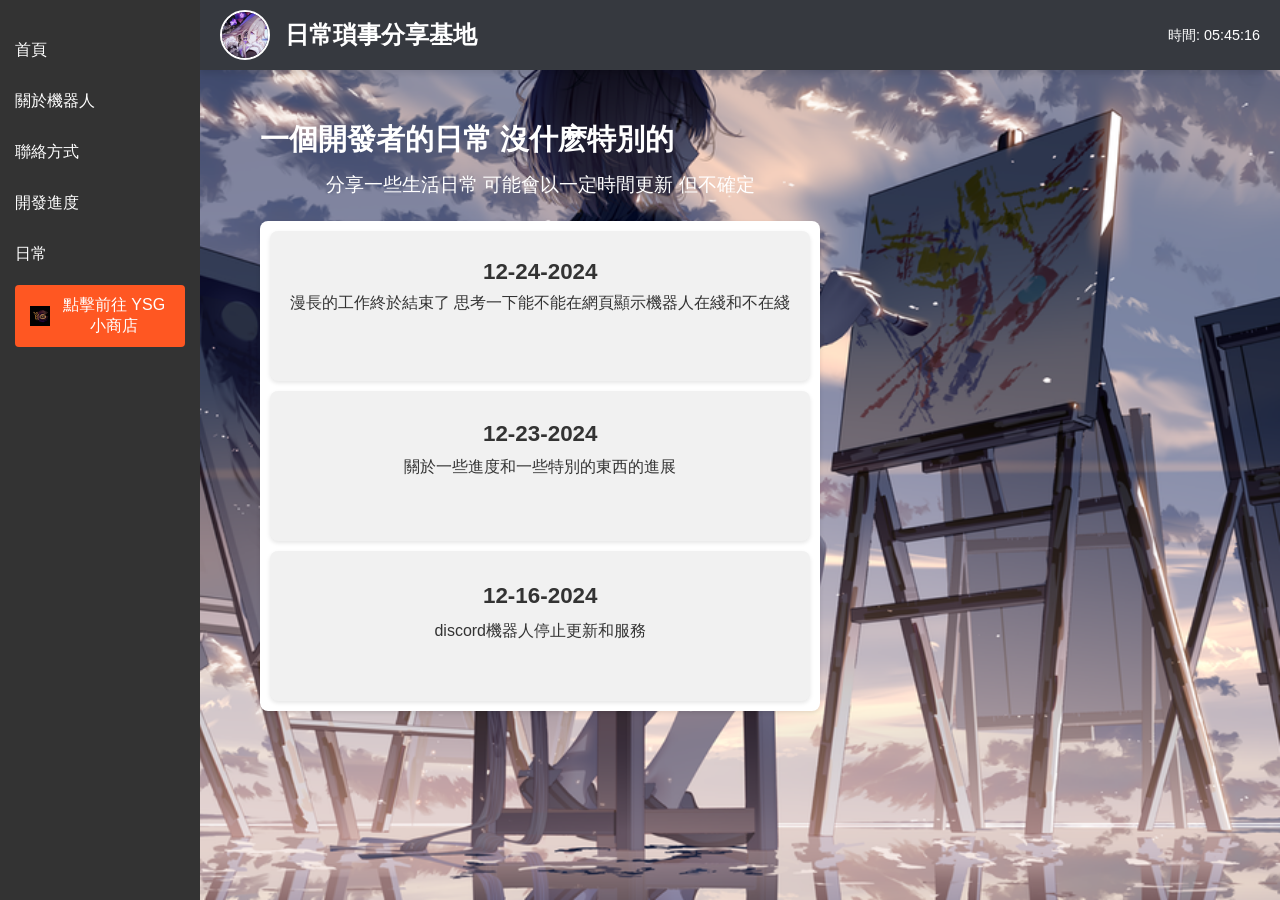
==== pages/daily.html @ f1ad2cce "Add files via upload" ====
<!DOCTYPE html>
<html lang="zh">
<head>
    <meta charset="UTF-8">
    <meta name="viewport" content="width=device-width, initial-scale=1.0">
    <title>ShirokoHub - 日常</title>
    <link rel="icon" type="image/png" href="../images/favicon-96x96.png" sizes="96x96" />
    <link rel="icon" type="image/svg+xml" href="../images/favicon.svg" />
    <link rel="shortcut icon" href="../images/favicon.ico" />
    <link rel="apple-touch-icon" sizes="180x180" href="../images/apple-touch-icon.png" />
    <link rel="manifest" href="../images/site.webmanifest" />
    <link rel="stylesheet" href="daily1.css">
</head>
<body>
    <header>
        <img src="../images/usericon.png" alt="我的個人頭像" class="user-icon">
        <h1>日常瑣事分享基地</h1>
        <div id="time-display">時間: <span id="current-time"></span></div>
    </header> 
    <nav>
        <ul>
            <li><a href="../index.html">首頁</a></li>
            <li><a href="about-bot.html">關於機器人</a></li>
            <li><a href="contact.html">聯絡方式</a></li>
            <li><a href="develop.html">開發進度</a></li>
            <li><a href="daily.html">日常</a></li>
            <li>
                <button class="shop-button" onclick="window.location.href='https://shoplnk.me/YSGStore?_tab=0#tab-0'">
                    <img src="../images/YSGicon.png" alt="YSG小商店" class="button-icon">
                    點擊前往 YSG 小商店
                </button>
            </li>
        </ul>
    </nav>    
    <main>
        <h2>一個開發者的日常 沒什麽特別的</h2>
        <p class="text-content">
            分享一些生活日常 可能會以一定時間更新 但不確定
        </p>
        <section class="card-slider">
            <div class="slider-wrapper">
                <a href="page/12-24-2024.html" class="card">
                    <h5>12-24-2024</h5>
                    <p>漫長的工作終於結束了 思考一下能不能在網頁顯示機器人在綫和不在綫</p>
                </a>
                <a href="page/12-23-2024.html" class="card">
                    <h4>12-23-2024</h4>
                    <p>關於一些進度和一些特別的東西的進展</p>
                </a>
                <a href="page/12-16-2024.html" class="card">
                    <h3>12-16-2024</h3>
                    <p>discord機器人停止更新和服務</p>
                </a>
            </div>
        </section>
    </main>
    <script>
        document.addEventListener('DOMContentLoaded', () => {
            function updateTime() {
                const now = new Date();
                const hours = now.getHours().toString().padStart(2, '0');
                const minutes = now.getMinutes().toString().padStart(2, '0');
                const seconds = now.getSeconds().toString().padStart(2, '0');
                document.getElementById('current-time').textContent = `${hours}:${minutes}:${seconds}`;
            }
            setInterval(updateTime, 1000);
            updateTime();
        });

        document.addEventListener('DOMContentLoaded', () => {
            const slider = document.querySelector('.slider-wrapper');
            const container = document.querySelector('.card-slider');
            let currentIndex = 0;
        
            function getCardHeight() {
                const cardStyle = window.getComputedStyle(slider.children[0]);
                const cardHeight = slider.children[0]?.offsetHeight || 0;
                const cardMarginBottom = parseInt(cardStyle.marginBottom) || 0;
                return cardHeight + cardMarginBottom;
            }
        
            function updateSlider() {
                const cardHeight = getCardHeight();
                slider.style.transform = `translateY(-${currentIndex * cardHeight}px)`;
            }
        
            container.addEventListener('wheel', (event) => {
                event.preventDefault();
                const delta = Math.sign(event.deltaY);
                const maxIndex = Math.max(slider.children.length - Math.ceil(container.clientHeight / getCardHeight()), 0);
                if (delta > 0) {
                    currentIndex = Math.min(currentIndex + 1, maxIndex);
                } else {
                    currentIndex = Math.max(currentIndex - 1, 0);
                }
                updateSlider();
            });
        
            // 初始更新
            updateSlider();
        });
    </script>

</body>
</html>
---- pages/daily1.css ----
* {
    margin: 0;
    padding: 0;
    box-sizing: border-box;
}

body {
    font-family: Arial, sans-serif;
    background-image: url('../images/daily-background.jpg');
    background-size: cover;
    background-position: center;
    background-attachment: fixed;
    color: #ffffff;
    display: flex;
    flex-direction: column;
    align-items: center;
    padding: 20px;
}

header {
    display: flex;
    align-items: center;
    justify-content: space-between;
    padding: 10px 20px;
    background-color: #36393f;
    color: white;
    box-shadow: 0 4px 6px rgba(0, 0, 0, 0.1);
    position: fixed;
    top: 0;
    left: 200px;
    width: calc(100% - 200px);
    z-index: 1000;
    white-space: nowrap;
}

header .user-icon {
    width: 50px;
    height: 50px;
    border-radius: 50%;
    border: 2px solid white;
    margin-right: 15px;
}

header h1 {
    margin: 0;
    font-size: 1.5em;
    flex-shrink: 0;
}

header #time-display {
    font-size: 0.9em;
    margin-left: auto;
    padding-left: 10px;
    min-width: unset;
    max-width: 150px;
    text-align: right;
    overflow: hidden;
    white-space: nowrap;
    text-overflow: ellipsis;
}

nav {
    background-color: #333;
    color: white;
    width: 200px;
    height: 100vh;
    position: fixed;
    top: 0;
    left: 0;
    display: flex;
    flex-direction: column;
    padding-top: 20px;
    z-index: 1000;
}

nav ul {
    list-style: none;
    margin: 0;
    padding: 0;
}

nav ul li {
    margin: 10px 0;
}

nav ul li a {
    color: white;
    text-decoration: none;
    font-size: 1em;
    padding: 10px 15px;
    display: block;
    border-radius: 4px;
}

nav ul li a:hover {
    background-color: #575757;
}

.shop-button {
    background-color: #ff5722;
    color: white;
    border: none;
    padding: 10px 15px;
    font-size: 1em;
    border-radius: 4px;
    display: flex;
    align-items: center;
    gap: 8px;
    cursor: pointer;
    margin: 10px 15px;
}

.shop-button:hover {
    background-color: #e64a19;
}

.button-icon {
    width: 20px;
    height: 20px;
}

main {
    padding: 100px 20px 20px;
    max-width: 900px;
    margin: 0 auto;
    margin-left: 220px;
    flex: 1;
}

main h2 {
    font-size: 1.8em;
    margin-bottom: 10px;
    text-align: left;
}

main .text-content {
    font-size: 1.2em;
    margin-bottom: 20px;
    line-height: 1.6;
    text-align: center;
}

.card-slider {
    position: relative;
    overflow: auto;
    margin: 20px 0;
    background-color: white;
    box-shadow: 0 2px 4px rgba(0, 0, 0, 0.1);
    border-radius: 8px;
    max-height: 500px;
}

.slider-wrapper {
    display: flex;
    flex-direction: column;
    gap: 10px;
    padding: 10px;
}

.card {
    min-width: 100%;
    min-height: 150px;
    padding: 20px;
    background-color: #f1f1f1;
    border-radius: 8px;
    box-shadow: 0 2px 4px rgba(0, 0, 0, 0.1);
    text-decoration: none;
    color: #333;
    display: flex;
    flex-direction: column;
    align-items: center;
}

.card:hover {
    background-color: #e0f7fa;
    box-shadow: 0 4px 8px rgba(0, 0, 0, 0.2);
}

.card h3 {
    margin: 12px 0;
    font-size: 1.4em;
    color: #333;
}

.card h4 {
    margin: 10px 0;
    font-size: 1.4em;
    color: #333;
}

.card h5 {
    margin: 8px 0;
    font-size: 1.4em;
    color: #333;
}

.prev-btn, .next-btn {
    display: none;
}
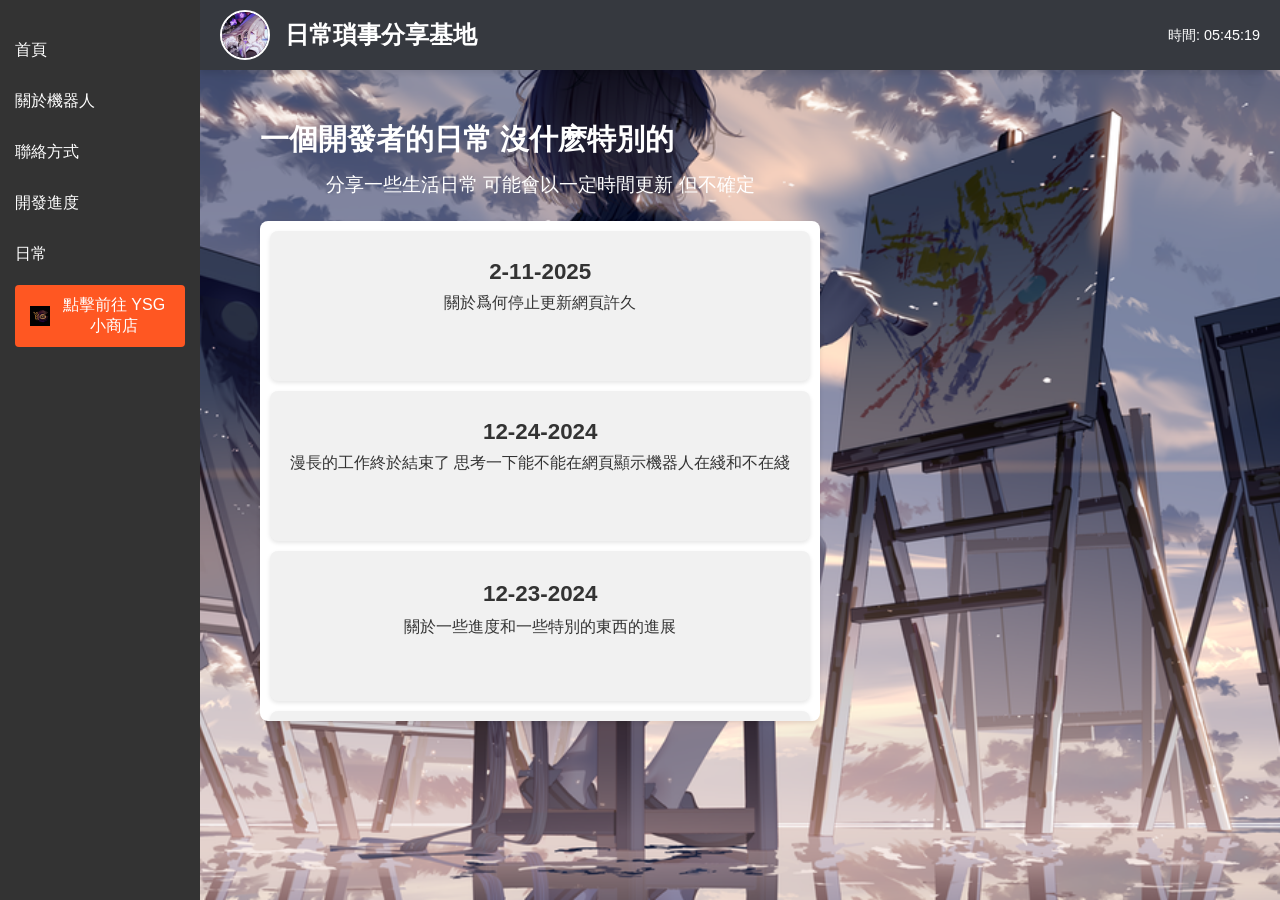
==== commit 001b35bc: "Update daily.html" ====
--- a/pages/daily.html
+++ b/pages/daily.html
@@ -39,6 +39,10 @@
         </p>
         <section class="card-slider">
             <div class="slider-wrapper">
+                <a href="page/2-11-2025.html" class="card">
+                    <h6>2-11-2025</h6>
+                    <p>關於爲何停止更新網頁許久</p>
+                </a>
                 <a href="page/12-24-2024.html" class="card">
                     <h5>12-24-2024</h5>
                     <p>漫長的工作終於結束了 思考一下能不能在網頁顯示機器人在綫和不在綫</p>
@@ -96,7 +100,6 @@
                 updateSlider();
             });
         
-            // 初始更新
             updateSlider();
         });
     </script>
--- a/pages/daily1.css
+++ b/pages/daily1.css
@@ -194,6 +194,12 @@
     color: #333;
 }
 
+.card h6 {
+    margin: 8px 0;
+    font-size: 1.4em;
+    color: #333;
+}
+
 .prev-btn, .next-btn {
     display: none;
 }
